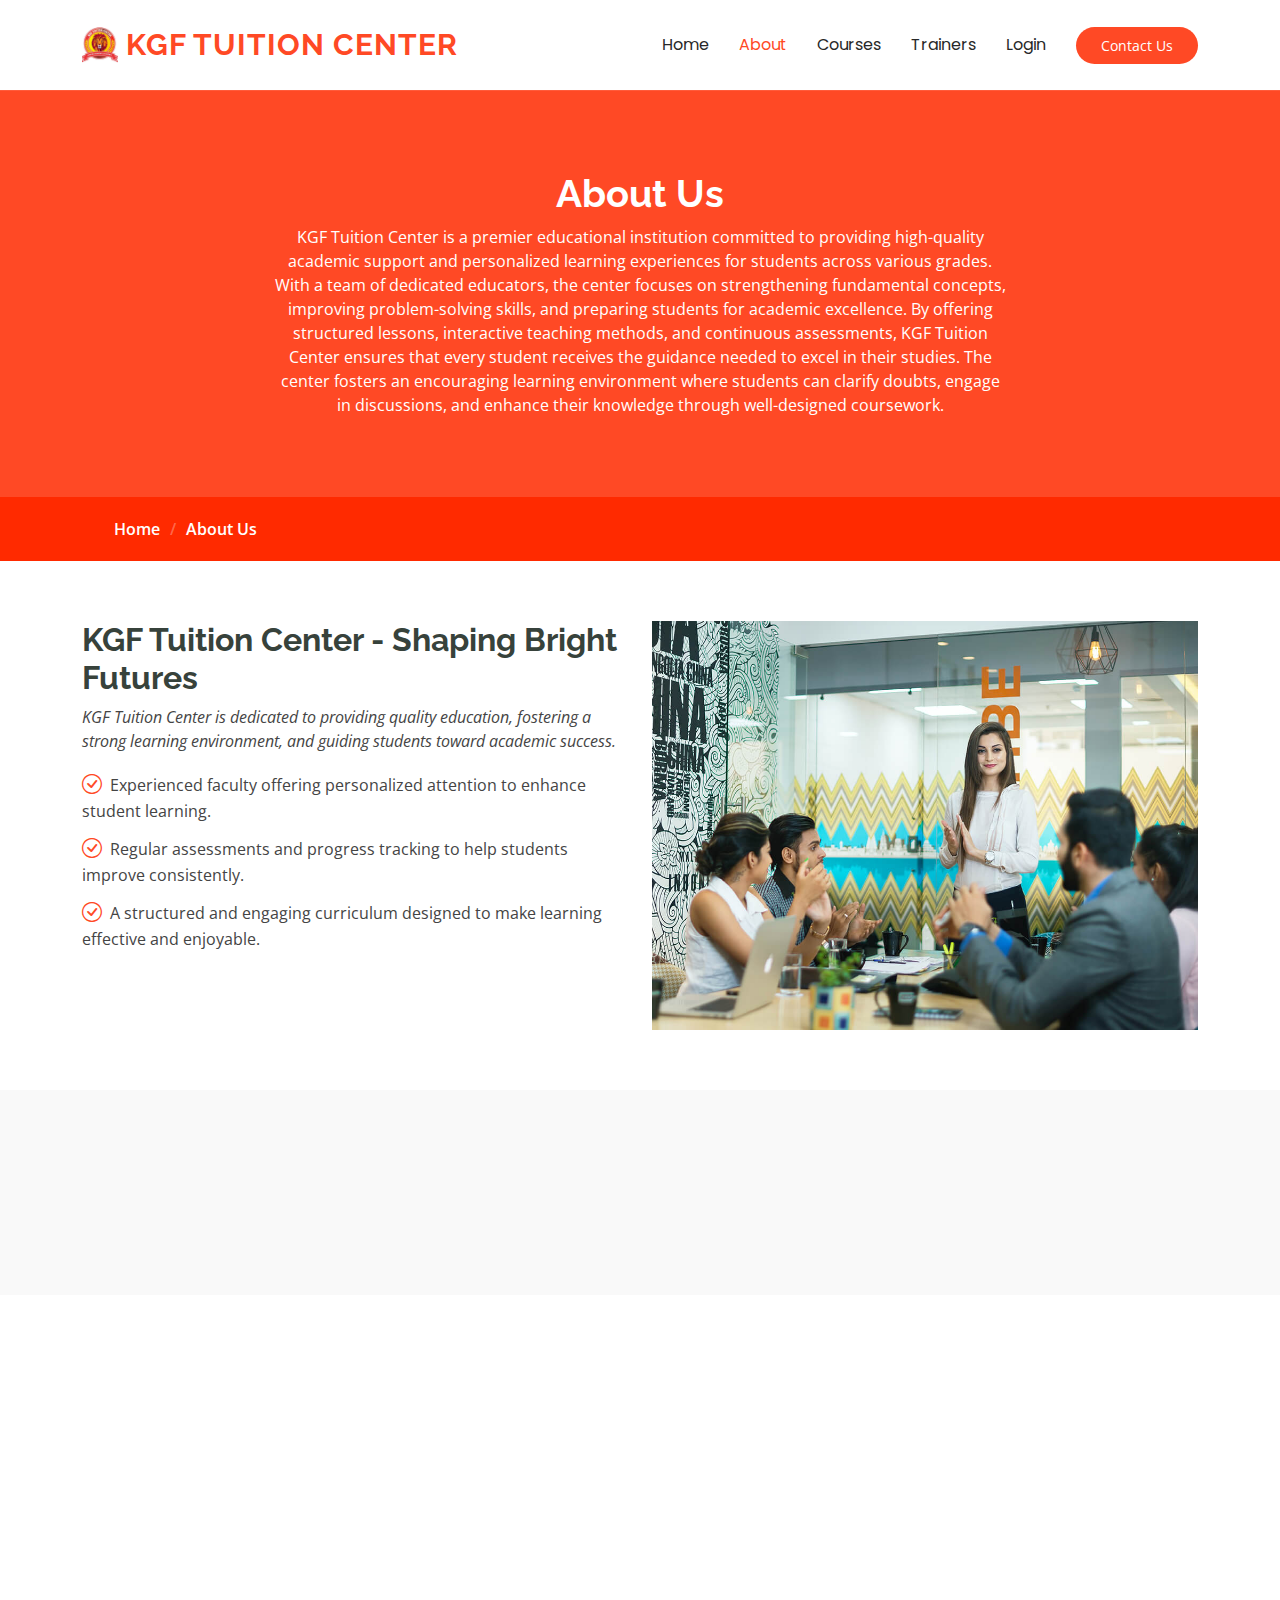
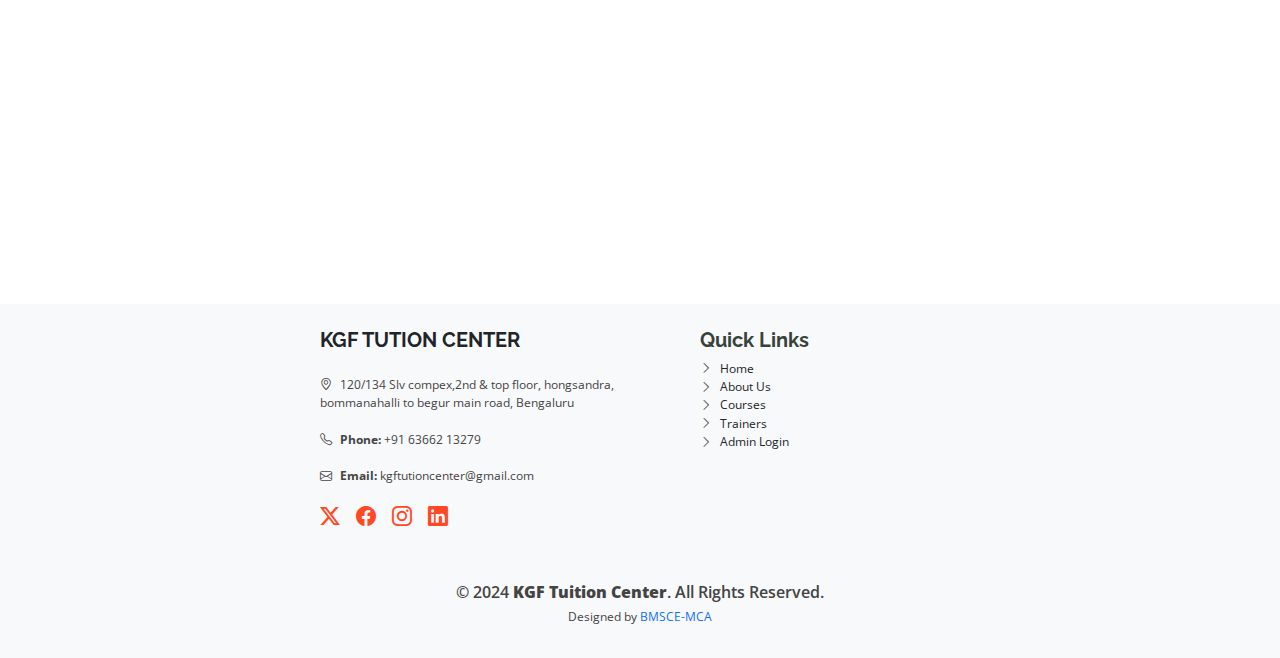
==== about.html @ 680e2301 "kgf" ====
<!DOCTYPE html>
<html lang="en">
  <head>
    <meta charset="utf-8" />
    <meta content="width=device-width, initial-scale=1.0" name="viewport" />
    <title>About Us</title>
    <meta name="description" content="" />
    <meta name="keywords" content="" />

    <!-- Favicons -->
    <link href="assets/img/favicon.png" rel="icon" />
    <link href="assets/img/apple-touch-icon.png" rel="apple-touch-icon" />

    <!-- Fonts -->
    <link href="https://fonts.googleapis.com" rel="preconnect" />
    <link href="https://fonts.gstatic.com" rel="preconnect" crossorigin />
    <link
      href="https://fonts.googleapis.com/css2?family=Open+Sans:ital,wght@0,300;0,400;0,500;0,600;0,700;0,800;1,300;1,400;1,500;1,600;1,700;1,800&family=Poppins:ital,wght@0,100;0,200;0,300;0,400;0,500;0,600;0,700;0,800;0,900;1,100;1,200;1,300;1,400;1,500;1,600;1,700;1,800;1,900&family=Raleway:ital,wght@0,100;0,200;0,300;0,400;0,500;0,600;0,700;0,800;0,900;1,100;1,200;1,300;1,400;1,500;1,600;1,700;1,800;1,900&display=swap"
      rel="stylesheet"
    />

    <!-- Vendor CSS Files -->
    <link
      href="assets/vendor/bootstrap/css/bootstrap.min.css"
      rel="stylesheet"
    />
    <link
      href="assets/vendor/bootstrap-icons/bootstrap-icons.css"
      rel="stylesheet"
    />
    <link href="assets/vendor/aos/aos.css" rel="stylesheet" />
    <link
      href="assets/vendor/glightbox/css/glightbox.min.css"
      rel="stylesheet"
    />
    <link href="assets/vendor/swiper/swiper-bundle.min.css" rel="stylesheet" />

    <!-- Main CSS File -->
    <link href="assets/css/main.css" rel="stylesheet" />

    <!-- =======================================================
  * Template Name: Mentor
  * Template URL: https://bootstrapmade.com/mentor-free-education-bootstrap-theme/
  * Updated: Aug 07 2024 with Bootstrap v5.3.3
  * Author: BootstrapMade.com
  * License: https://bootstrapmade.com/license/
  ======================================================== -->
    <style>
      .section-title h2::after {
        content: "";
        width: 120px;
        height: 1px;
        display: inline-block;
        background: #ff4925;
        margin: 4px 10px;
      }
    </style>
  </head>

  <body class="about-page">
    <header id="header" class="header d-flex align-items-center sticky-top">
      <div
        class="container-fluid container-xl position-relative d-flex align-items-center"
      >
        <a href="index.html" class="logo d-flex align-items-center me-auto">
          <!-- Uncomment the line below if you also wish to use an image logo -->
          <img src="assets/img/logo.jpg" alt="" />
          <h1 class="sitename" style="color: #ff4925">KGF TUITION CENTER</h1>
        </a>

        <nav id="navmenu" class="navmenu">
          <ul>
            <li>
              <a
                href="index.html"
                onmouseover="this.style.color='#ff4925'"
                onmouseout="this.style.color='inherit'"
                >Home<br
              /></a>
            </li>
            <li>
              <a
                href="about.html"
                class="active"
                style="color: #ff4925"
                onmouseover="this.style.color='#ff4925'"
                onmouseout="this.style.color='#ff4925'"
                >About</a
              >
            </li>
            <li>
              <a
                href="courses.html"
                onmouseover="this.style.color='#ff4925'"
                onmouseout="this.style.color='inherit'"
                >Courses</a
              >
            </li>
            <li>
              <a
                href="trainers.html"
                onmouseover="this.style.color='#ff4925'"
                onmouseout="this.style.color='inherit'"
                >Trainers</a
              >
            </li>
            <li>
              <a
                href="teacher_login.php"
                onmouseover="this.style.color='#ff4925'"
                onmouseout="this.style.color='inherit'"
                >Login</a
              >
            </li>
          </ul>
          <i class="mobile-nav-toggle d-xl-none bi bi-list"></i>
        </nav>

        <a
          class="btn-getstarted"
          href="contact.html"
          style="background-color: #ff4925"
          >Contact Us</a
        >
      </div>
    </header>

    <main class="main">
      <!-- Page Title -->
      <div class="page-title" data-aos="fade" style="background-color: #ff4925">
        <div class="heading">
          <div class="container">
            <div class="row d-flex justify-content-center text-center">
              <div class="col-lg-8">
                <h1>About Us<br /></h1>
                <p class="mb-0">
                  KGF Tuition Center is a premier educational institution
                  committed to providing high-quality academic support and
                  personalized learning experiences for students across various
                  grades. With a team of dedicated educators, the center focuses
                  on strengthening fundamental concepts, improving
                  problem-solving skills, and preparing students for academic
                  excellence. By offering structured lessons, interactive
                  teaching methods, and continuous assessments, KGF Tuition
                  Center ensures that every student receives the guidance needed
                  to excel in their studies. The center fosters an encouraging
                  learning environment where students can clarify doubts, engage
                  in discussions, and enhance their knowledge through
                  well-designed coursework.
                </p>
              </div>
            </div>
          </div>
        </div>
        <nav class="breadcrumbs" style="background-color: #ff2a00">
          <div class="container">
            <ol>
              <li><a href="index.html">Home</a></li>
              <li class="current">About Us<br /></li>
            </ol>
          </div>
        </nav>
      </div>
      <!-- End Page Title -->

      <!-- About Us Section -->
      <section id="about-us" class="section about-us">
        <div class="container">
          <div class="row gy-4">
            <div
              class="col-lg-6 order-1 order-lg-2"
              data-aos="fade-up"
              data-aos-delay="100"
            >
              <img src="assets/img/about-2.jpg" class="img-fluid" alt="" />
            </div>

            <div
              class="col-lg-6 order-2 order-lg-1 content"
              data-aos="fade-up"
              data-aos-delay="200"
            >
              <h3>KGF Tuition Center - Shaping Bright Futures</h3>
              <p class="fst-italic">
                KGF Tuition Center is dedicated to providing quality education,
                fostering a strong learning environment, and guiding students
                toward academic success.
              </p>
              <ul>
                <li>
                  <i class="bi bi-check-circle" style="color: #ff4925"></i>
                  <span>
                    Experienced faculty offering personalized attention to
                    enhance student learning.
                  </span>
                </li>
                <li>
                  <i class="bi bi-check-circle" style="color: #ff4925"></i>
                  <span>
                    Regular assessments and progress tracking to help students
                    improve consistently.
                  </span>
                </li>
                <li>
                  <i class="bi bi-check-circle" style="color: #ff4925"></i>
                  <span>
                    A structured and engaging curriculum designed to make
                    learning effective and enjoyable.
                  </span>
                </li>
              </ul>
            </div>
          </div>
        </div>
      </section>

      <!-- /About Us Section -->
      <!-- Counts Section -->
      <section id="counts" class="section counts light-background">
        <div class="container" data-aos="fade-up" data-aos-delay="100">
          <div class="row gy-4">
            <div class="col-lg-3 col-md-6">
              <div class="stats-item text-center w-100 h-100">
                <span
                  data-purecounter-start="0"
                  data-purecounter-end="350"
                  data-purecounter-duration="1"
                  class="purecounter"
                  style="color: #ff4925"
                ></span>
                <p>Students Enrolled</p>
              </div>
            </div>
            <!-- End Stats Item -->

            <div class="col-lg-3 col-md-6">
              <div class="stats-item text-center w-100 h-100">
                <span
                  data-purecounter-start="0"
                  data-purecounter-end="15"
                  data-purecounter-duration="1"
                  class="purecounter"
                  style="color: #ff4925"
                ></span>
                <p>Subjects Offered</p>
              </div>
            </div>
            <!-- End Stats Item -->

            <div class="col-lg-3 col-md-6">
              <div class="stats-item text-center w-100 h-100">
                <span
                  data-purecounter-start="0"
                  data-purecounter-end="25"
                  data-purecounter-duration="1"
                  class="purecounter"
                  style="color: #ff4925"
                ></span>
                <p>Workshops & Seminars</p>
              </div>
            </div>
            <!-- End Stats Item -->

            <div class="col-lg-3 col-md-6">
              <div class="stats-item text-center w-100 h-100">
                <span
                  data-purecounter-start="0"
                  data-purecounter-end="10"
                  data-purecounter-duration="1"
                  class="purecounter"
                  style="color: #ff4925"
                ></span>
                <p>Experienced Tutors</p>
              </div>
            </div>
            <!-- End Stats Item -->
          </div>
        </div>
      </section>
      <!-- /Counts Section -->

      <!-- Testimonials Section -->
      <section id="testimonials" class="testimonials section">
        <!-- Section Title -->
        <div class="container section-title" data-aos="fade-up">
          <h2>Testimonials</h2>
          <p>What Our Students & Parents Say</p>
        </div>
        <!-- End Section Title -->

        <div class="container" data-aos="fade-up" data-aos-delay="100">
          <div class="swiper init-swiper">
            <script type="application/json" class="swiper-config">
              {
                "loop": true,
                "speed": 600,
                "autoplay": {
                  "delay": 5000
                },
                "slidesPerView": "auto",
                "pagination": {
                  "el": ".swiper-pagination",
                  "type": "bullets",
                  "clickable": true
                },
                "breakpoints": {
                  "320": {
                    "slidesPerView": 1,
                    "spaceBetween": 40
                  },
                  "1200": {
                    "slidesPerView": 2,
                    "spaceBetween": 20
                  }
                }
              }
            </script>
            <div class="swiper-wrapper">
              <div class="swiper-slide">
                <div class="testimonial-wrap">
                  <div class="testimonial-item">
                    <img
                      src="assets/img/testimonials/testimonials-1.jpg"
                      class="testimonial-img"
                      alt=""
                    />
                    <h3>Ananya Sharma</h3>
                    <h4>PUC Student</h4>
                    <div class="stars">
                      <i class="bi bi-star-fill"></i
                      ><i class="bi bi-star-fill"></i
                      ><i class="bi bi-star-fill"></i
                      ><i class="bi bi-star-fill"></i
                      ><i class="bi bi-star-fill"></i>
                    </div>
                    <p>
                      <i
                        class="bi bi-quote quote-icon-left"
                        style="color: #ff4925"
                      ></i>
                      <span
                        >KGF Tuition Center has helped me excel in my studies.
                        The teachers are very supportive and clear in their
                        explanations.</span
                      >
                      <i
                        class="bi bi-quote quote-icon-right"
                        style="color: #ff4925"
                      ></i>
                    </p>
                  </div>
                </div>
              </div>
              <!-- End testimonial item -->

              <div class="swiper-slide">
                <div class="testimonial-wrap">
                  <div class="testimonial-item">
                    <img
                      src="assets/img/testimonials/testimonials-2.jpg"
                      class="testimonial-img"
                      alt=""
                    />
                    <h3>Ramesh Kumar</h3>
                    <h4>Parent</h4>
                    <div class="stars">
                      <i class="bi bi-star-fill"></i
                      ><i class="bi bi-star-fill"></i
                      ><i class="bi bi-star-fill"></i
                      ><i class="bi bi-star-fill"></i
                      ><i class="bi bi-star-fill"></i>
                    </div>
                    <p>
                      <i
                        class="bi bi-quote quote-icon-left"
                        style="color: #ff4925"
                      ></i>
                      <span
                        >My son's grades have improved significantly after
                        joining KGF Tuition Center. The structured approach
                        really works!</span
                      >
                      <i
                        class="bi bi-quote quote-icon-right"
                        style="color: #ff4925"
                      ></i>
                    </p>
                  </div>
                </div>
              </div>
              <!-- End testimonial item -->

              <div class="swiper-slide">
                <div class="testimonial-wrap">
                  <div class="testimonial-item">
                    <img
                      src="assets/img/testimonials/testimonials-3.jpg"
                      class="testimonial-img"
                      alt=""
                    />
                    <h3>Priya Desai</h3>
                    <h4>10th Grade Student</h4>
                    <div class="stars">
                      <i class="bi bi-star-fill"></i
                      ><i class="bi bi-star-fill"></i
                      ><i class="bi bi-star-fill"></i
                      ><i class="bi bi-star-fill"></i
                      ><i class="bi bi-star-fill"></i>
                    </div>
                    <p>
                      <i
                        class="bi bi-quote quote-icon-left"
                        style="color: #ff4925"
                      ></i>
                      <span
                        >The personalized attention I received at KGF Tuition
                        Center has boosted my confidence in maths and
                        science.</span
                      >
                      <i
                        class="bi bi-quote quote-icon-right"
                        style="color: #ff4925"
                      ></i>
                    </p>
                  </div>
                </div>
              </div>
              <!-- End testimonial item -->
            </div>
            <div
              class="swiper-pagination"
              style="--accent-color: #ff4925"
            ></div>
          </div>
        </div>
      </section>
      <!-- /Testimonials Section -->
    </main>

    <footer id="footer" class="footer position-relative bg-light pt-4 pb-3">
      <div class="container">
        <div class="row gy-4 justify-content-center">
          <!-- Contact Details - Added Margin for Spacing -->
          <div class="col-lg-4 col-md-6 text-center text-md-start mb-4">
            <a
              href="index.html"
              class="logo d-flex align-items-center justify-content-center justify-content-md-start mb-3"
            >
              <h5 class="fw-bold text-dark">KGF TUTION CENTER</h5>
            </a>
            <ul class="list-unstyled small">
              <li>
                <i class="bi bi-geo-alt me-2"></i>120/134 Slv compex,2nd & top
                floor, hongsandra, bommanahalli to begur main road, Bengaluru
              </li>
              <br />
              <li>
                <i class="bi bi-telephone me-2"></i><strong>Phone:</strong> +91
                63662 13279
              </li>
              <br />
              <li>
                <i class="bi bi-envelope me-2"></i
                ><strong>Email:</strong> kgftutioncenter@gmail.com
              </li>
            </ul>
            <div class="d-flex justify-content-center justify-content-md-start">
              <a href="#" class="me-3"
                ><i class="bi bi-twitter-x fs-5" style="color: #ff4925"></i
              ></a>
              <a href="#" class="me-3"
                ><i class="bi bi-facebook fs-5" style="color: #ff4925"></i
              ></a>
              <a href="#" class="me-3"
                ><i class="bi bi-instagram fs-5" style="color: #ff4925"></i
              ></a>
              <a href="#"
                ><i class="bi bi-linkedin fs-5" style="color: #ff4925"></i
              ></a>
            </div>
          </div>

          <!-- Useful Links - Added Margin for Spacing -->
          <div class="col-lg-3 col-md-6 text-center text-md-start mb-4">
            <h5 class="fw-bold">Quick Links</h5>
            <ul class="list-unstyled small">
              <li>
                <i class="bi bi-chevron-right me-2"></i
                ><a href="index.html" class="text-dark text-decoration-none"
                  >Home</a
                >
              </li>
              <li>
                <i class="bi bi-chevron-right me-2"></i
                ><a href="#" class="text-dark text-decoration-none">About Us</a>
              </li>
              <li>
                <i class="bi bi-chevron-right me-2"></i
                ><a href="courses.html" class="text-dark text-decoration-none"
                  >Courses</a
                >
              </li>
              <li>
                <i class="bi bi-chevron-right me-2"></i
                ><a href="trainers.html" class="text-dark text-decoration-none"
                  >Trainers</a
                >
              </li>
              <li>
                <i class="bi bi-chevron-right me-2"></i
                ><a
                  href="admin_login.php"
                  class="text-dark text-decoration-none"
                  >Admin Login</a
                >
              </li>
            </ul>
          </div>
        </div>

        <!-- Copyright Section - Fully Centered and Clean -->
        <div class="row mt-4">
          <div class="col-12 text-center">
            <p class="fw-semibold mb-1 fs-6">
              &copy; 2024 <strong>KGF Tuition Center</strong>. All Rights
              Reserved.
            </p>
            <p class="small">
              Designed by
              <a href="#" class="text-primary text-decoration-none"
                >BMSCE-MCA</a
              >
            </p>
          </div>
        </div>

        <!-- Commented Sections (Do Not Delete) -->
        <!-- 
      <div class="col-lg-2 col-md-3 footer-links">
        <h4>Our Services</h4>
        <ul>
          <li><a href="#">Web Design</a></li>
          <li><a href="#">Web Development</a></li>
          <li><a href="#">Product Management</a></li>
          <li><a href="#">Marketing</a></li>
          <li><a href="#">Graphic Design</a></li>
        </ul>
      </div>
  
      <div class="col-lg-4 col-md-12 footer-newsletter">
        <h4>Our Newsletter</h4>
        <p>Subscribe to our newsletter and receive the latest news about our products and services!</p>
        <form action="forms/newsletter.php" method="post" class="php-email-form">
          <div class="newsletter-form">
            <input type="email" name="email">
            <input type="submit" value="Subscribe">
          </div>
          <div class="loading">Loading</div>
          <div class="error-message"></div>
          <div class="sent-message">Your subscription request has been sent. Thank you!</div>
        </form>
      </div>
      --></div>
    </footer>

    <!-- Scroll Top -->
    <a
      href="#"
      id="scroll-top"
      class="scroll-top d-flex align-items-center justify-content-center"
      style="background-color: #ff4925"
      ><i class="bi bi-arrow-up-short"></i
    ></a>

    <!-- Preloader -->
    <div id="preloader"></div>

    <!-- Vendor JS Files -->
    <script src="assets/vendor/bootstrap/js/bootstrap.bundle.min.js"></script>
    <script src="assets/vendor/php-email-form/validate.js"></script>
    <script src="assets/vendor/aos/aos.js"></script>
    <script src="assets/vendor/glightbox/js/glightbox.min.js"></script>
    <script src="assets/vendor/purecounter/purecounter_vanilla.js"></script>
    <script src="assets/vendor/swiper/swiper-bundle.min.js"></script>

    <!-- Main JS File -->
    <script src="assets/js/main.js"></script>
  </body>
</html>
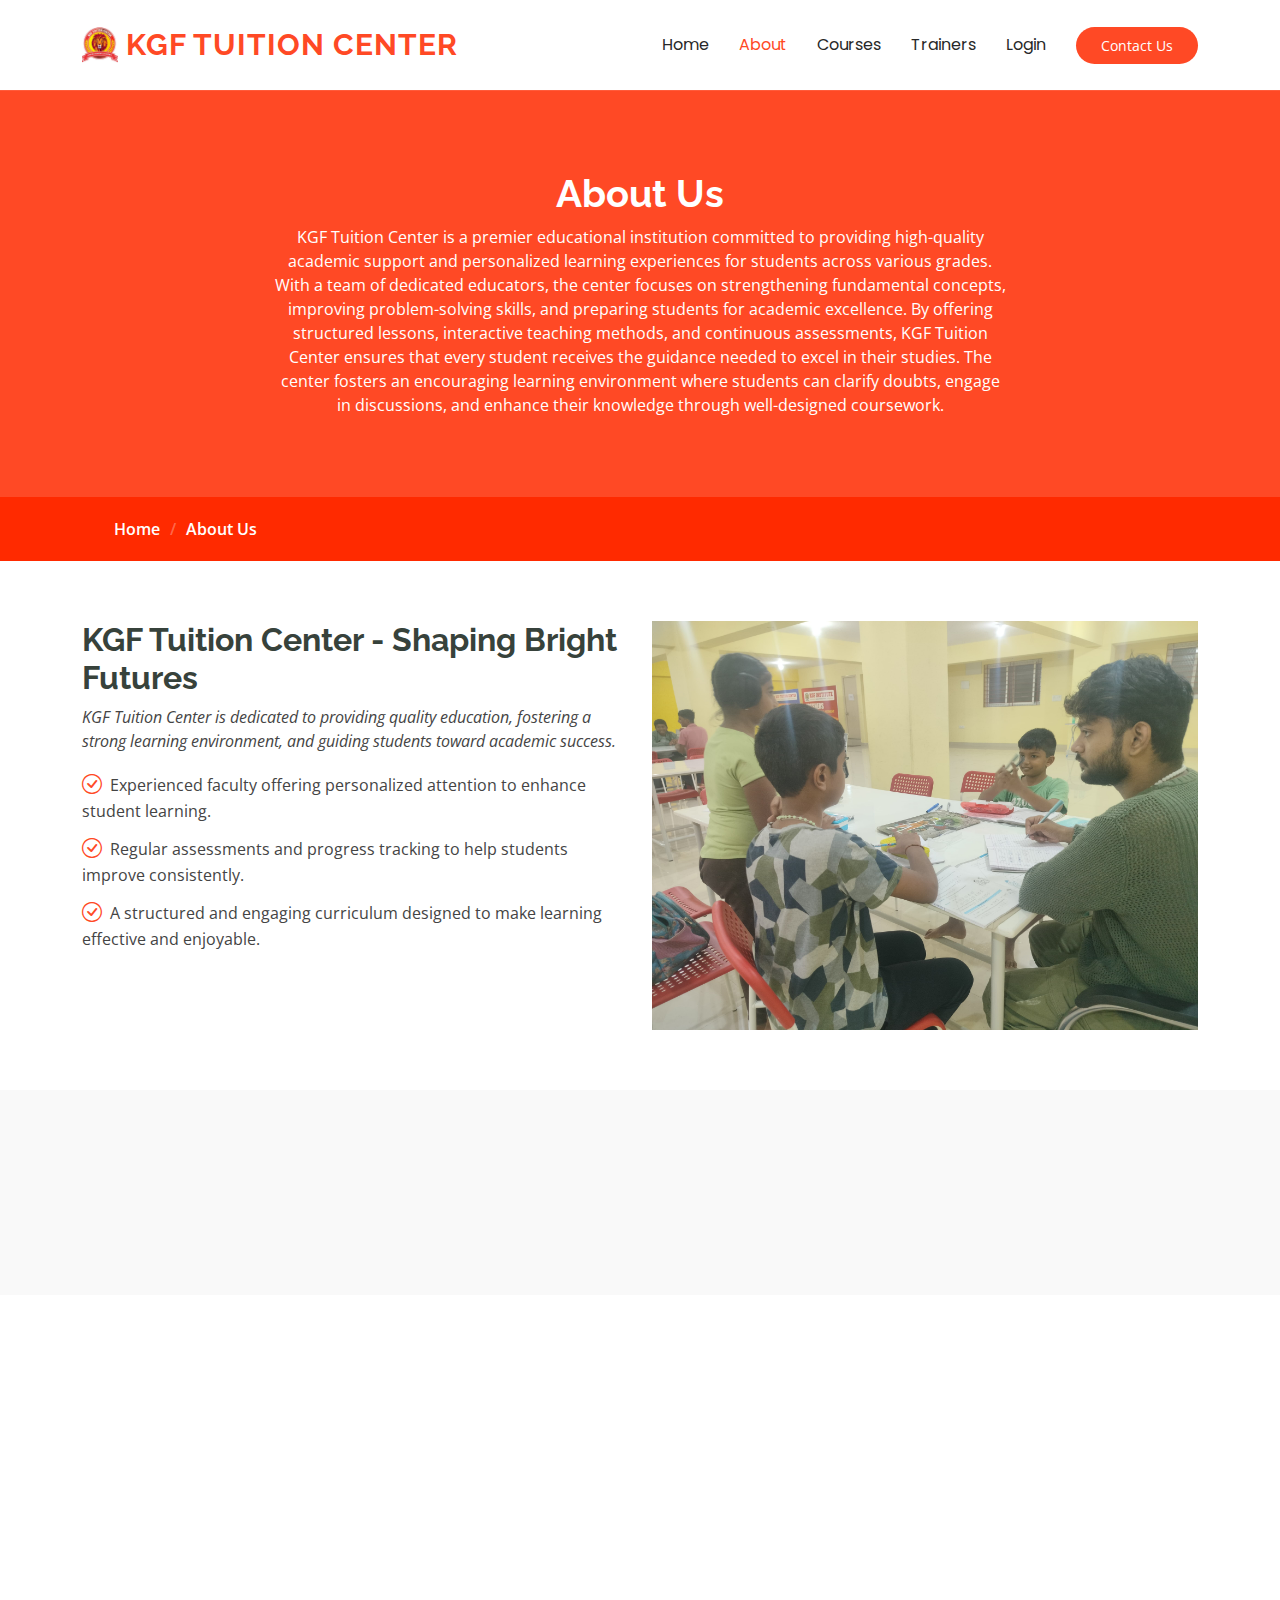
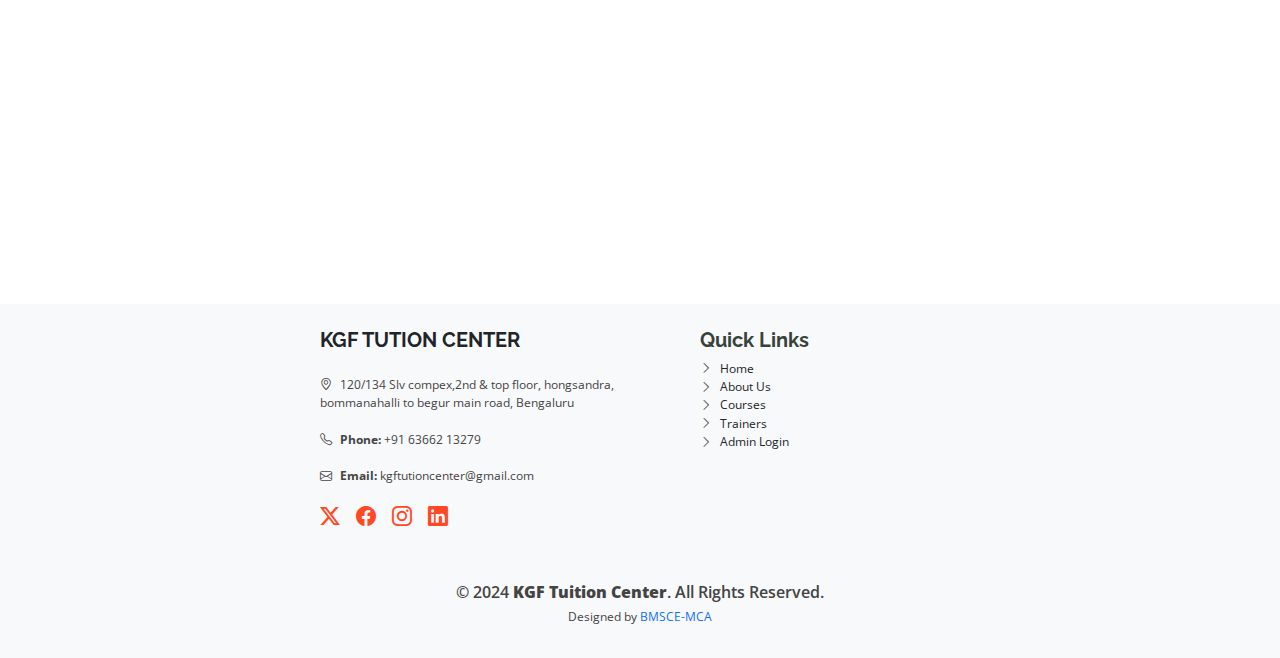
==== commit bcaf9155: "changes in img" ====
--- a/about.html
+++ b/about.html
@@ -172,7 +172,7 @@
               data-aos="fade-up"
               data-aos-delay="100"
             >
-              <img src="assets/img/about-2.jpg" class="img-fluid" alt="" />
+              <img src="assets/img/frame.jpeg" class="img-fluid" alt="" />
             </div>
 
             <div
@@ -509,7 +509,7 @@
               <li>
                 <i class="bi bi-chevron-right me-2"></i
                 ><a
-                  href="admin_login.php"
+                  href="http://kgflogin.zya.me"
                   class="text-dark text-decoration-none"
                   >Admin Login</a
                 >
